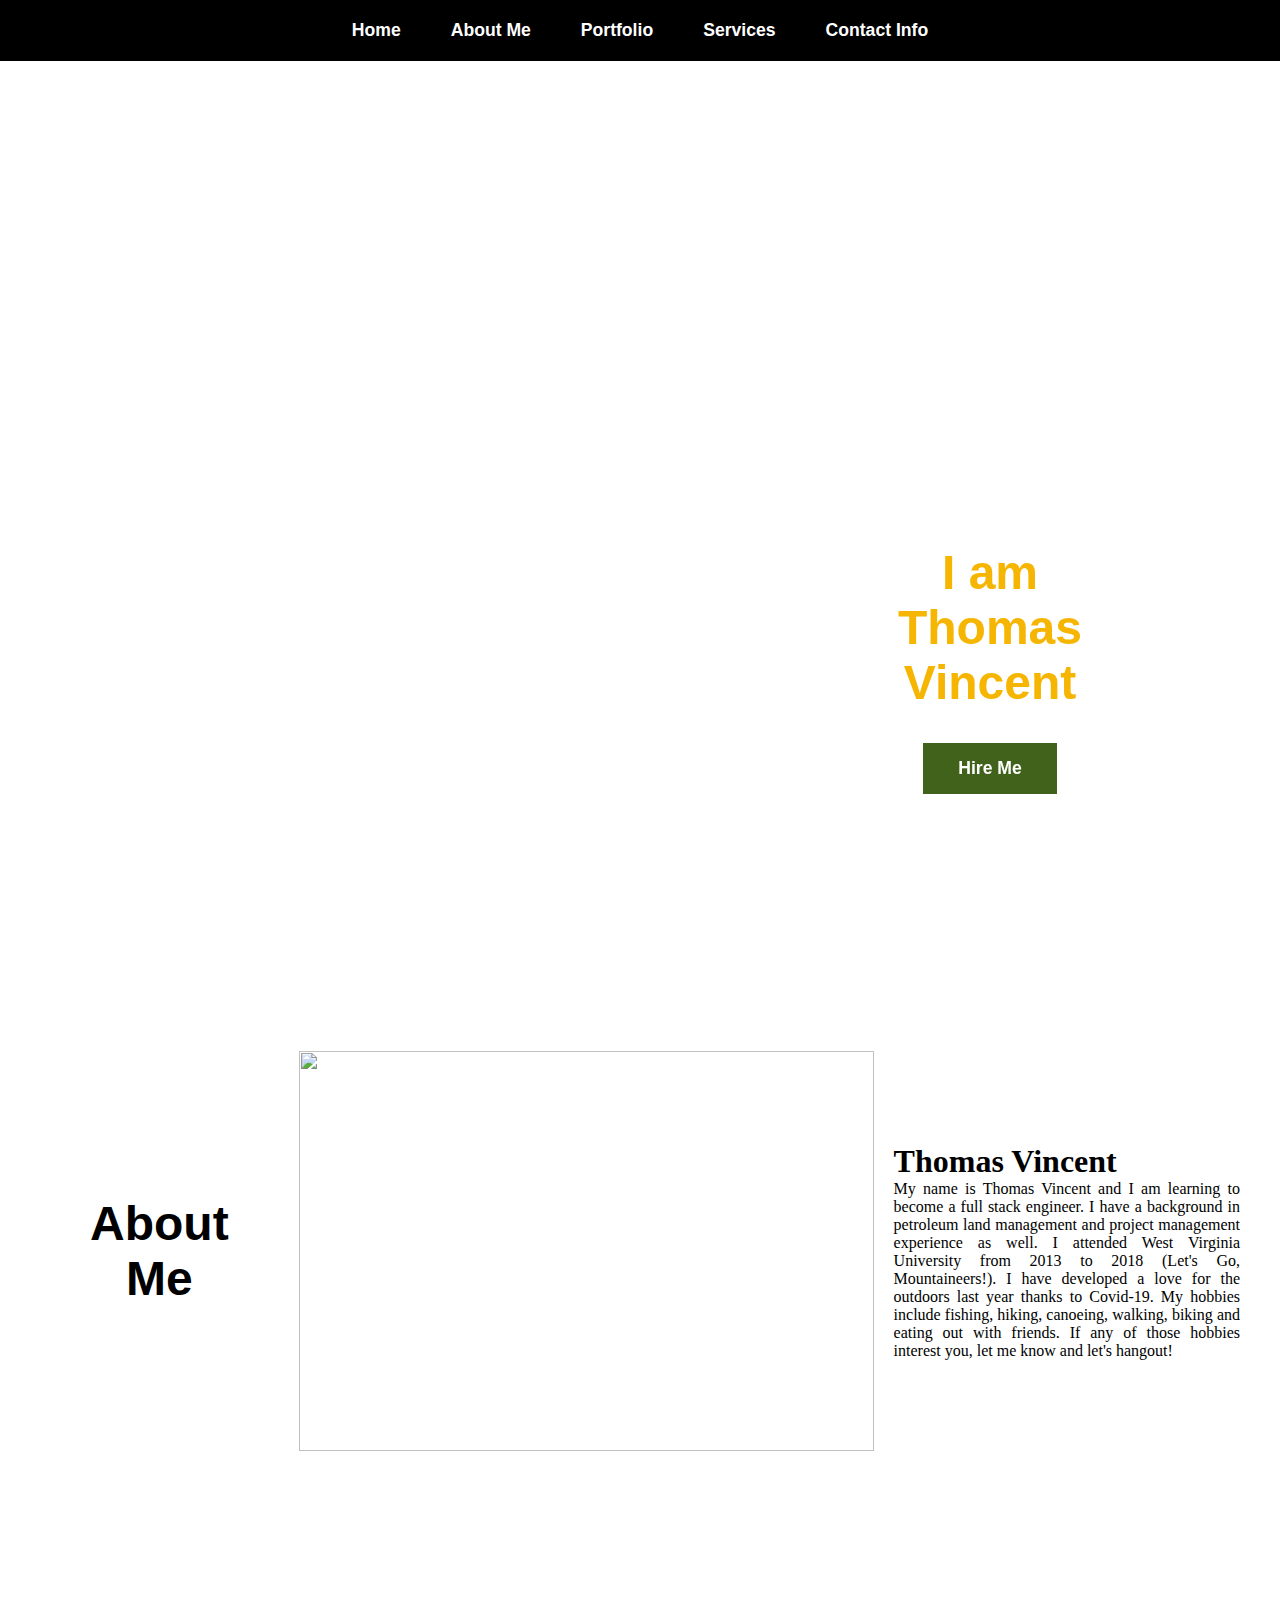
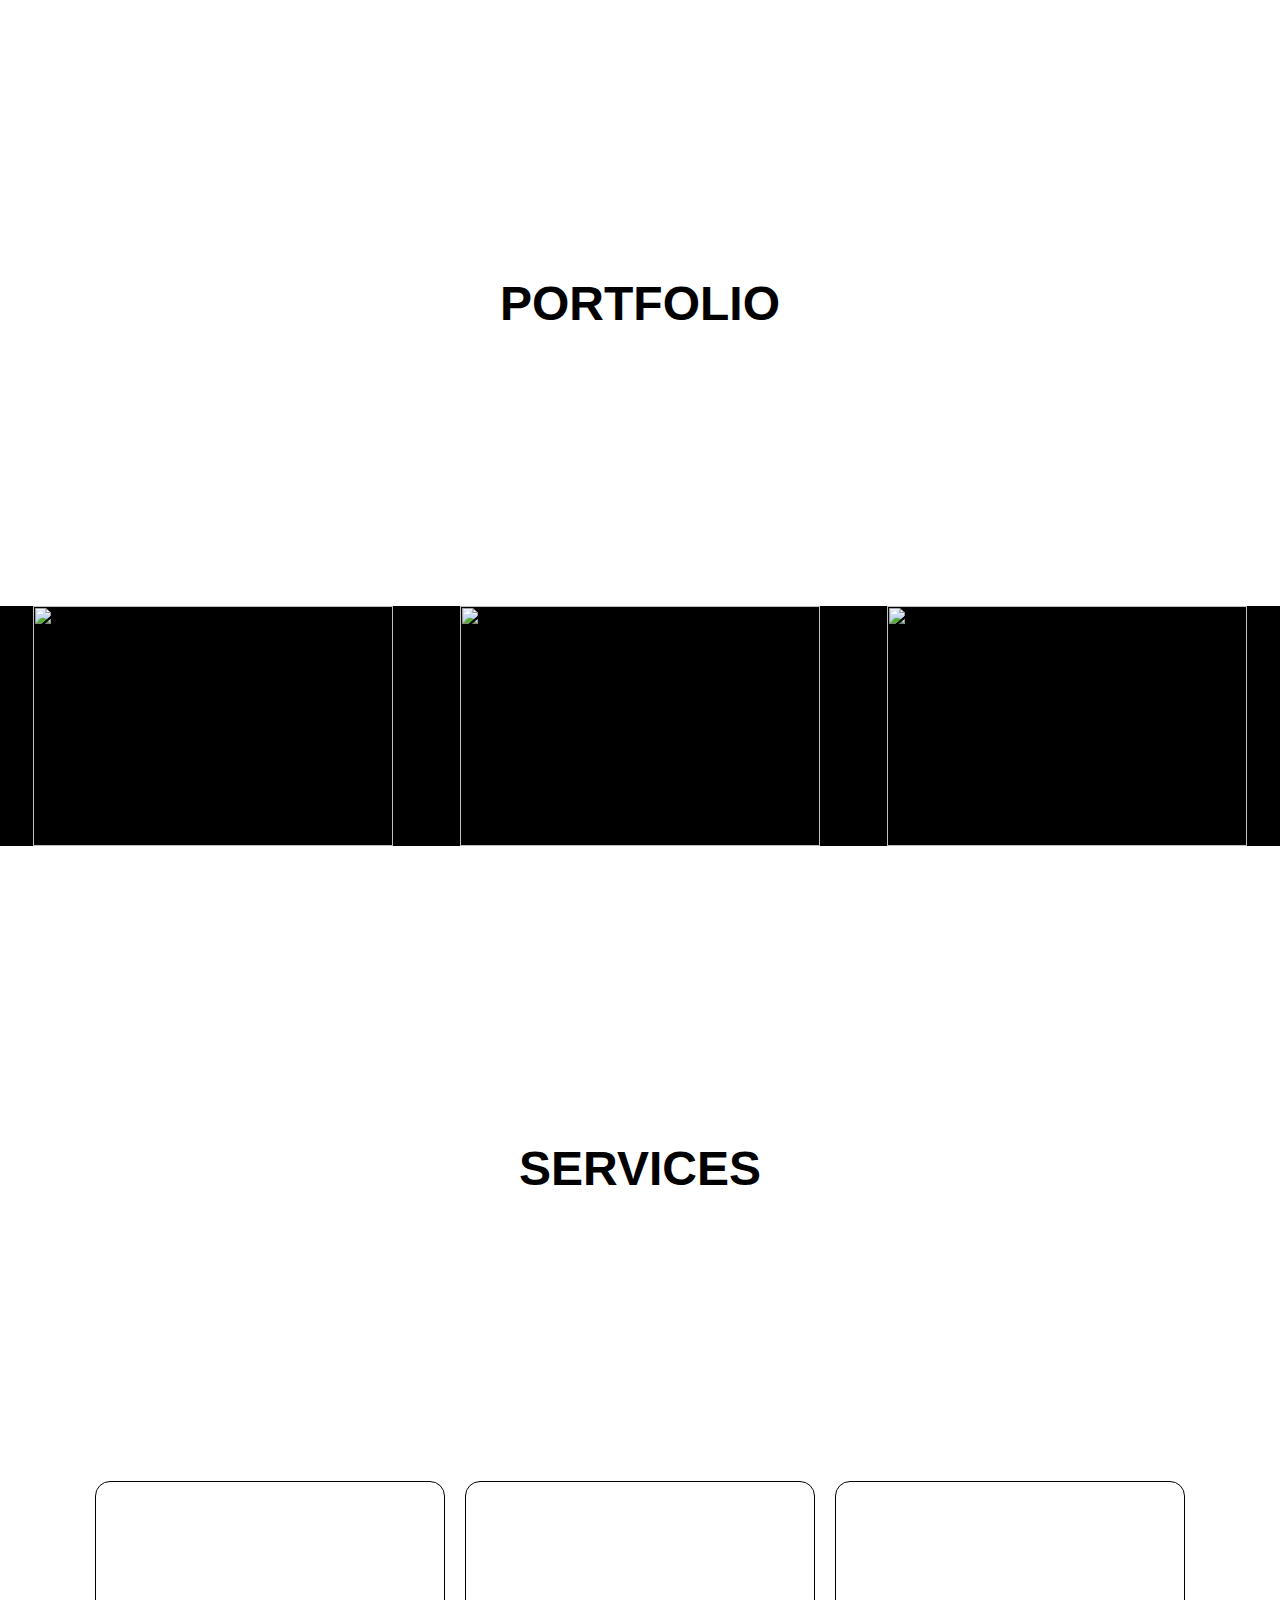
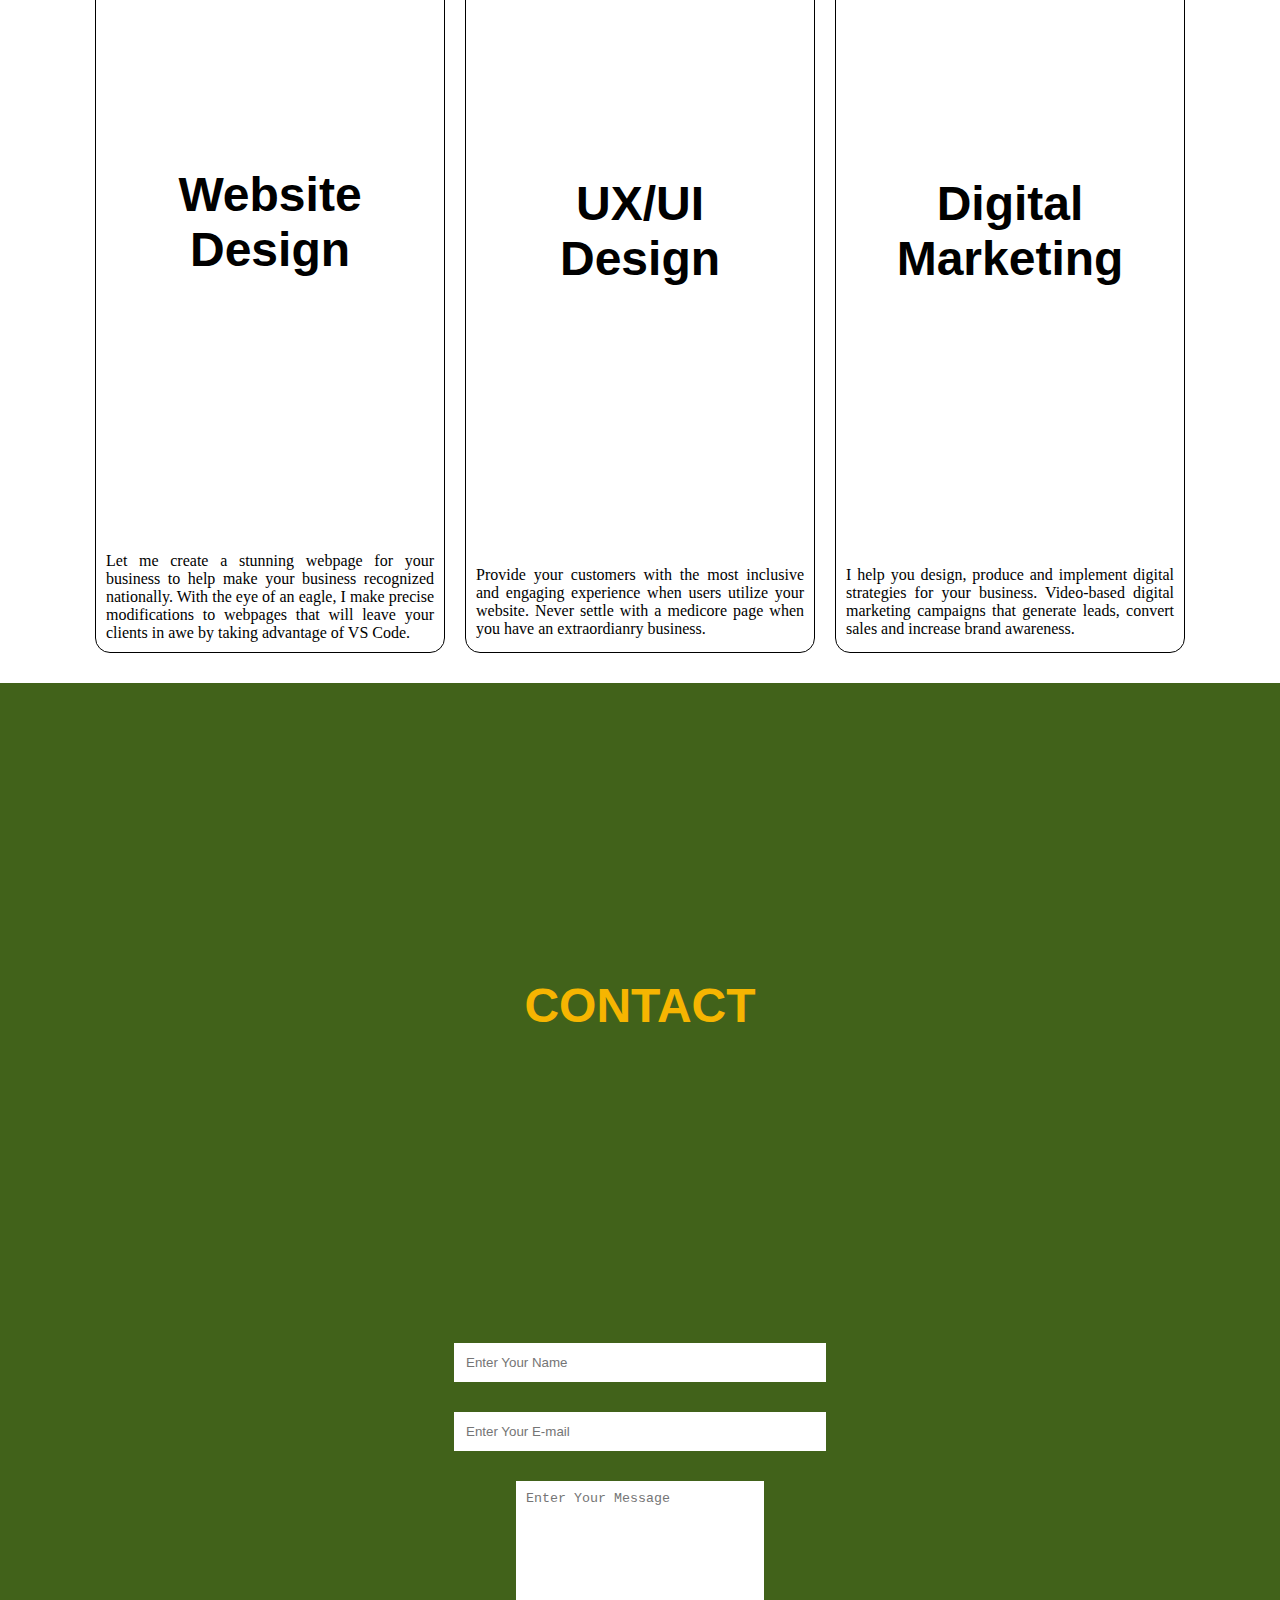
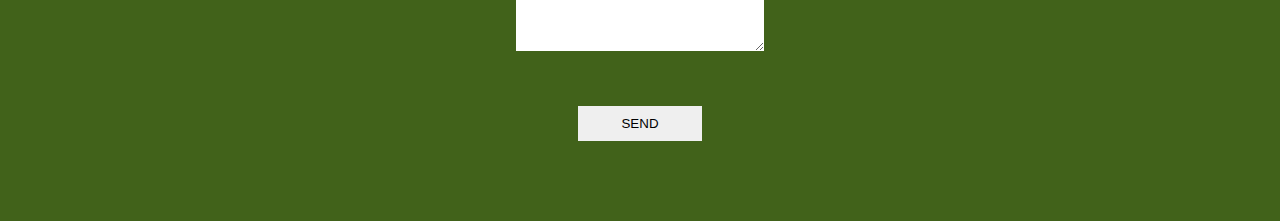
==== index.html @ a46ca479 "Fixing file structure" ====
<!DOCTYPE html>
<html lang="en">
<head>
    <meta charset="UTF-8">
    <meta name="viewport" content="width=device-width, initial-scale=1.0">
    <title>Thomas Vincent's Portfolio</title>
    <link rel="stylesheet" href="style.css">
    <link rel="stylesheet" media="screen and (max-width:800px)" href="tablet.css">
    <link rel="stylesheet" media="screen and (max-width: 530px)" href="phone.css">
</head>
<body>
        <nav class="navbar">
            <ul>
                <li><a href="#home">Home</a></li>
                <li><a href="#about">About Me</a></li>
                <li><a href="#Portfolio">Portfolio</a></li>
                <li><a href="#services">Services</a></li>
                <li><a href="#contact">Contact Info</a></li>
            </ul>
        </nav>

        <section id="home">
            <div class="main">
                <h1 class="headings">I am <br> Thomas <br> Vincent</h1>
                <button class="btn"> 
                    Hire Me
                </button> </section>
        <section id="about">
            <div id="pic">
                <h1 class="headings">About Me</h1>
                <img src="C:/users/tvinc/pictures/HeadShot.jpg" alt="">
                <div id="intro">
                    <h2>Thomas Vincent</h2>
                    <p>My name is Thomas Vincent and I am learning to become a full stack engineer. I have a background in petroleum land management and project management experience as well. I attended West Virginia University from 2013 to 2018 (Let's Go, Mountaineers!). I have developed a love for the outdoors last year thanks to Covid-19. My hobbies include fishing, hiking, canoeing, walking, biking and eating out with friends. If any of those hobbies interest you, let me know and let's hangout!</p>
                </div>

        </section>

        <section id="Portfolio">
            <h1 class="headings">PORTFOLIO</h1>
            <div class="gallery">
                <img src="C:/users/tvinc/pictures/Hero.jpg" alt="">
                <img src="C:/users/tvinc/pictures/Cano.jpg" alt="">
                <img src="C:/users/tvinc/pictures/RockyMountains.jpg" alt="">

            </div>
        </section>

        <section id="services">
            <h1 class="headings">SERVICES</h1>
            <div class="row">
                <div class="box">
                    <img src="C:/users/tvinc/pictures/Service.jpg" alt="">
                    <h1 class="headings">Website Design</h1>
                    <p>Let me create a stunning webpage for your business to help make your business recognized nationally. With the eye of an eagle, I make precise modifications to webpages that will leave your clients in awe by taking advantage of VS Code.
                </div>
                <div class="box">
                    <img src="C:/users/tvinc/pictures/UI.png" alt="">
                    <h1 class="headings">UX/UI Design</h1>
                    <p>Provide your customers with the most inclusive and engaging experience when users utilize your website. Never settle with a medicore page when you have an extraordianry business.</p>
                </div>
                <div class="box">
                    <img src="C:/users/tvinc/pictures/Digital.png" alt="">
                    <h1 class="headings">Digital Marketing</h1>
                    <p>I help you design, produce and implement digital strategies for your business. Video-based digital marketing campaigns that generate leads, convert sales and increase brand awareness.</p>
                </div>
            
            </div>
        </section>

        <section id="contact">
            <h1 class="headings">CONTACT</h1>
            <form action="" class="form">
                <input type="text" name="name" class="input" placeholder="Enter Your Name">
                <input type="email" name="email" class="input" placeholder="Enter Your E-mail">
                <textarea name="msg" id="msg" cols="30" rows="10" placeholder="Enter Your Message"></textarea>
                <input type="submit" value="SEND" id="send">
            </form>
        </section>
</body>
</html>
---- style.css ----
*{
    margin: auto;
    padding: 0;
    box-sizing: border-box;
    }
html{
    scroll-behavior: smooth;
}
/* Navbar */
.navbar{
    display: flex;
    justify-content: center;
    align-items: center;
    background-color: black;
    position: sticky;
    top: 0;
}
.navbar ul{
    display: flex;
    list-style: none;
    margin: 20px 0px;
}
.navbar ul li{
    font-family: sans-serif, 'Times New Roman', Times, serif;
    font-size: 1.1rem;
    font-weight: bold;
}
.navbar ul li a{
    text-decoration: none;
    color: white;
    padding: 8px 25px;
    transition: all .5s ease;
}
.navbar ul li a:hover{
    background-color: white;
    color: black;
    box-shadow: 0 0 10px #f6b501;
}

/* Home Section */
#home{
    display: flex;
    flex-direction: column;
    background-color: black(0, 0, 0, 0.5);
    height: 840px;
    justify-content: center;
    align-items: center;
    color: #f6b501; 
}
#home::before{
    content: "";
    position: absolute;
    top: 0;
    right: 0;
    background: url(C:/users/tvinc/pictures/Freedom.jpg) no-repeat center center/cover;
    height: 900px;
    width: 100%;
    z-index: -1;
    opacity: 1;
}
.main{
    display: flex;
    flex-direction: column;
    align-items: center;
    position: absolute;
    top: 30%;
    right: 10%;
}
.headings{
    font-family: sans-serif;
    font-size: 3rem;
    text-align: center;
    margin: 275px 70px;
}
.btn{
    padding: 15px 35px;
    background-color: #41621a;
    border: 3px solid white;
    color: white;
    outline: none;
    transition: .6s ease;
    margin: -245px 0px;
    font-size: 1.1rem;
    font-weight: bold;
}
.btn:hover{
    cursor: pointer;
    background-color: white;
    color:black;
    box-shadow: 0 0 5px #f6b501, 0 0 10px #f6b501, 0 0 15px white;
   font-weight: bold;
}

/* About Section */
#about{
    display: flex;
    flex-direction: column;
    box-sizing: border-box;
    padding: 20px;
    margin-bottom: 50px;
}
#pic{
    display: flex;
}
#pic img{
    width: 575px;
    height:400px;
}
#intro{
    display: flex;
    flex-direction: column;
    text-align: justify;
    padding: 20px;
}
#intro h2{
    font-size: 2rem;
    margin-bottom: 20px;
    margin: 0px
}
/* Portfolio Section */
#portfolio{
    display: flex;
    flex-direction: column;
    background-color: black;
    color: white;
    align-items: center;
    padding: 20px;
    
}
.gallery{
    display: flex;
    flex-wrap: wrap;
    justify-content: space-around;
    box-sizing: border-box;
    background-color: black;
}
.gallery img{
    width: 360px;
    height: 240px;
}

/* Services Section */
#services{
    display: flex;
    flex-direction: column;
    padding: 20px;
}
.row{
    display: flex;
    justify-content: space-around;
    flex-wrap: wrap;
    box-sizing: border-box;
}
.box{
    display: flex;
    flex-direction: column;
    width: 350px;
    height: -100px;
    border: 1px solid black;
    margin: 10px;
    align-items: center;
    text-align: justify;
    padding: 10px;
    border-radius: 15px;
    left: 20px;
    background-size: 100% 200%;
    transition: all .8s;
}
.box:hover{
    background-position: left bottom;
    color: #122c08;
    border: none;
    box-shadow: 0 0 20px #f6b501;
}
.box img{
    width: 300px;
    background-color: #122c08;
    border-radius: 100%;
}

/* Contact Section */
#contact{
    display: flex;
    flex-direction: column;
    box-sizing: border-box;
    background-color: #41621a;
    color: #f6b501;
    padding: 20px
}
.form{
    display: flex;
    flex-direction: column;
    box-sizing: border-box;
    align-items: center;
    margin: 20px 0px;
}
.input{
    padding: 12px;
    margin: 15px;
    width:30%;
    border: none;
    outline: none
}
#msg{
    width: 20%;
    padding: 10px;
    margin: 15px;
    border: none;
    outline: none;
}
#send{
    padding: 10px;
    width: 10%;
    margin: 40px;
    border: none;
    outline: none;
}
#send:hover{
    cursor: pointer;
    box-shadow: 0 0 10px #f6b501;
}
---- tablet.css ----
/* Navbar */
.navbar ul{
    flex-wrap: wrap;
    justify-content: center;
}
/* Headings */
.heading{
    font-size: 2.5 rem;
}
/* About */
#pic{
    flex-direction: column;
    align-items: center;
    }
#pic img{
    width: 475px;
    height: 300px;
}
#intro h2{
    text-align: center;
    padding: 10px;
}

/* Contact */
.input{
    width: 60%;
}
#msg{
    width: 55%
}
#send{
    width: 20%;
}
---- phone.css ----
/* Home */
#home{
    height: 820px;
}
.headings{
    font-size: 1.7rem;
}

/* About */
#pic img{
    width: 300px;
    height: 175px;
}
#intro h2{
    font-size: 1.5rem;
}

/* Portfolio */
.gallery img{
    width: 250px;
    height: 150px;
    margin: 10px;
}

/* Contact */
.input{
    width: 80%;
}
#msg{
    width: 70%;
}
#send{
    width: 20%;
}
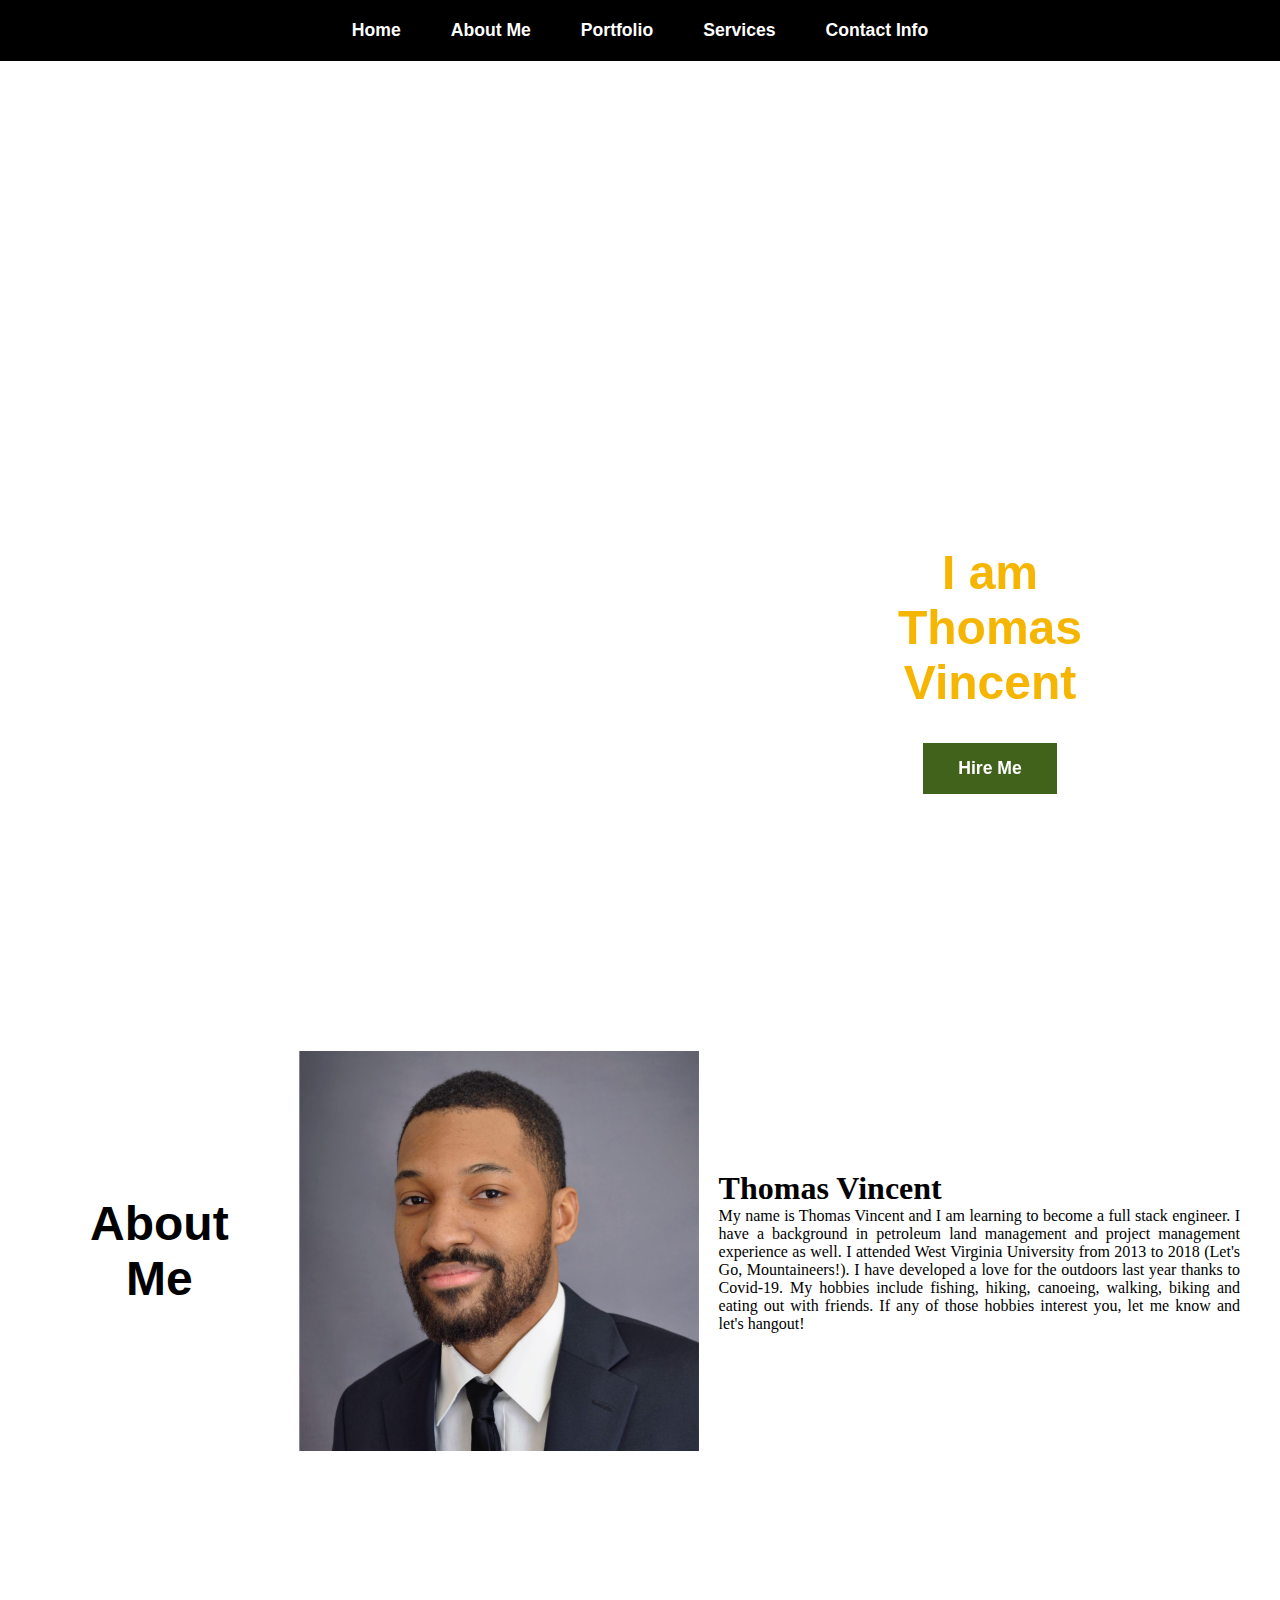
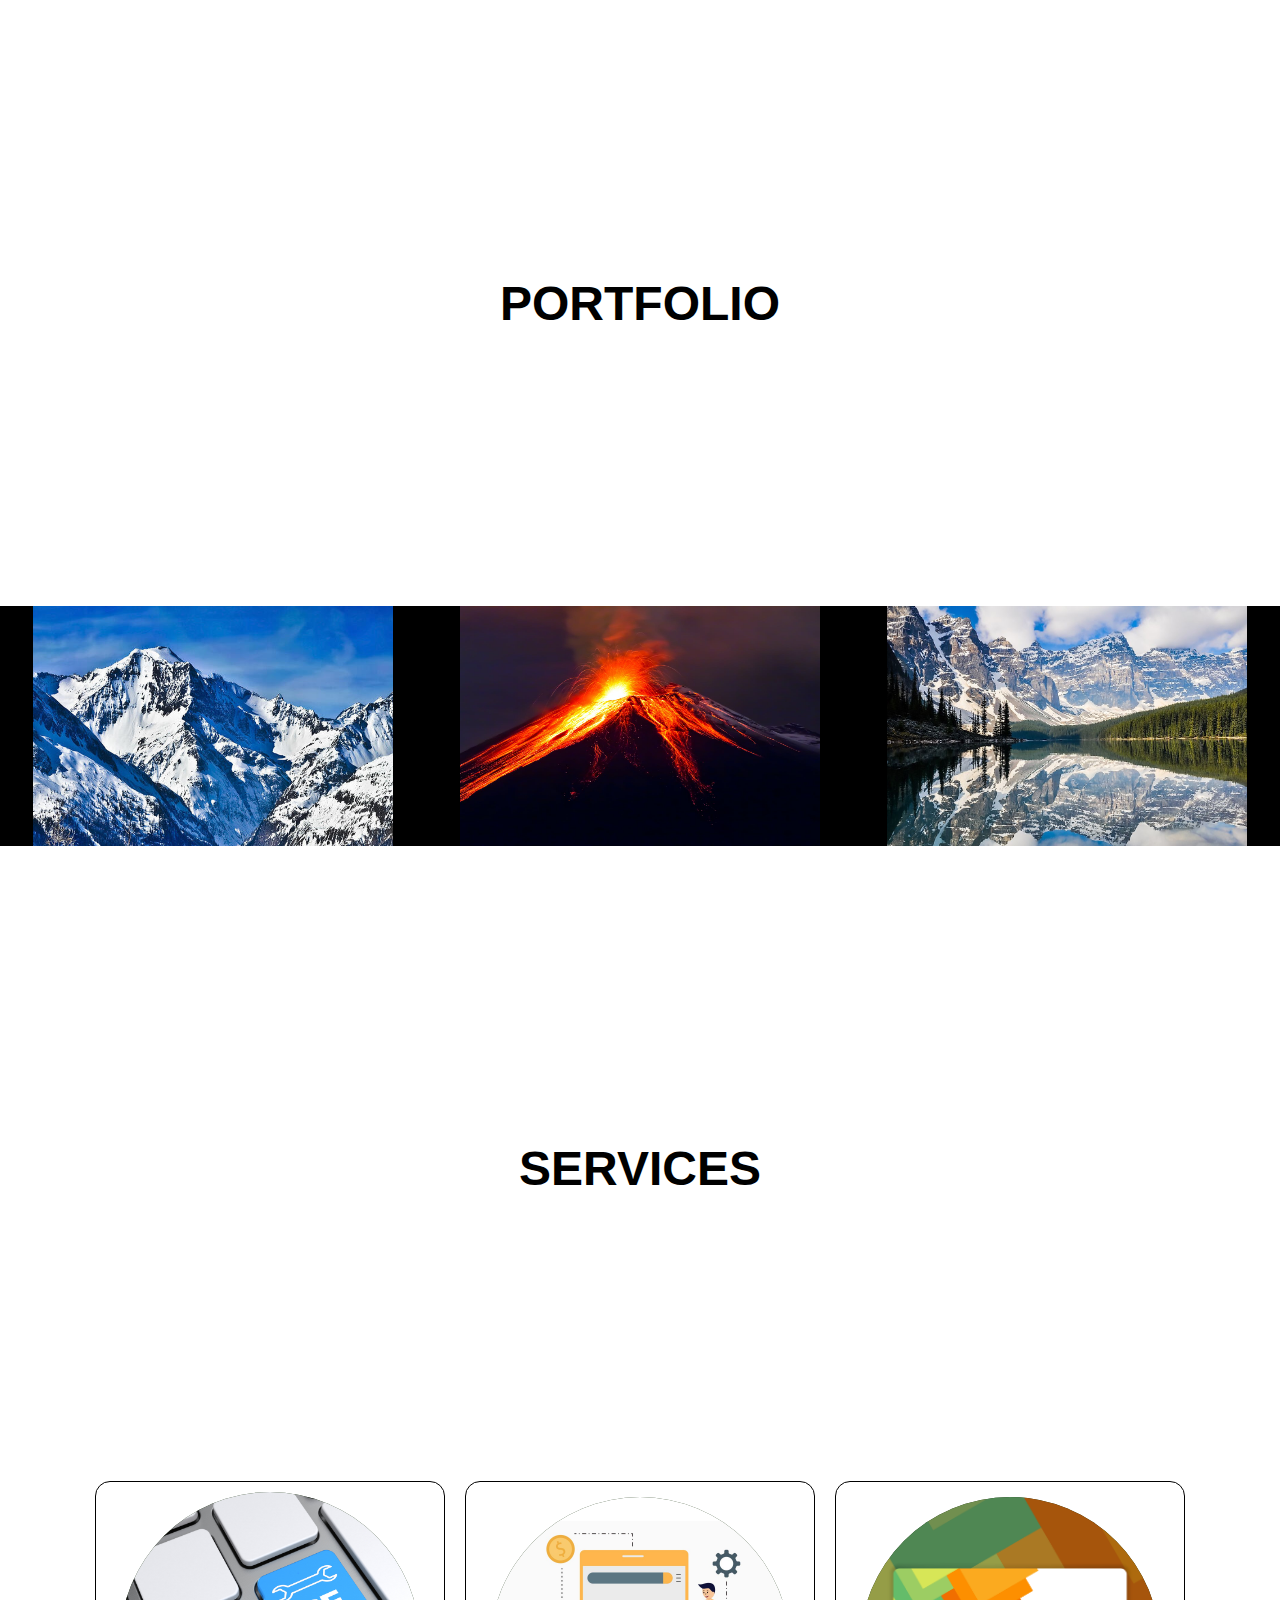
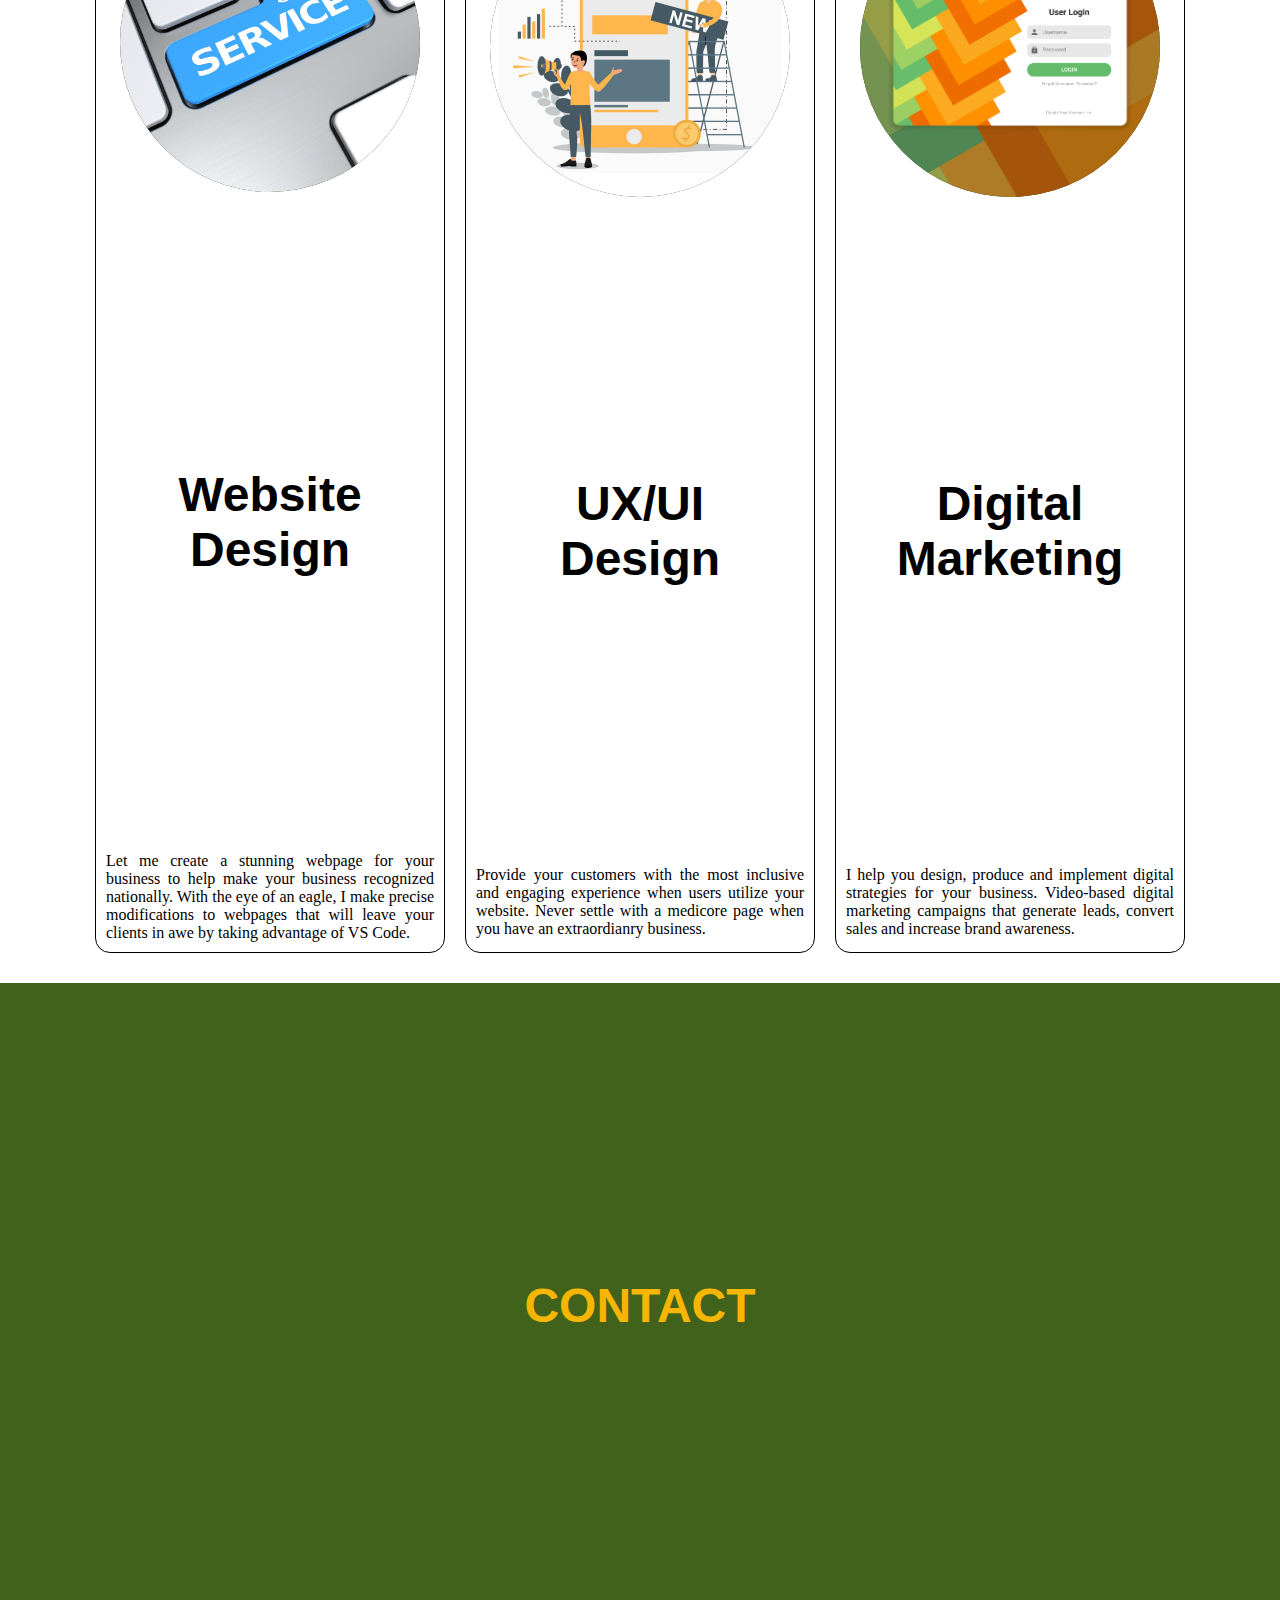
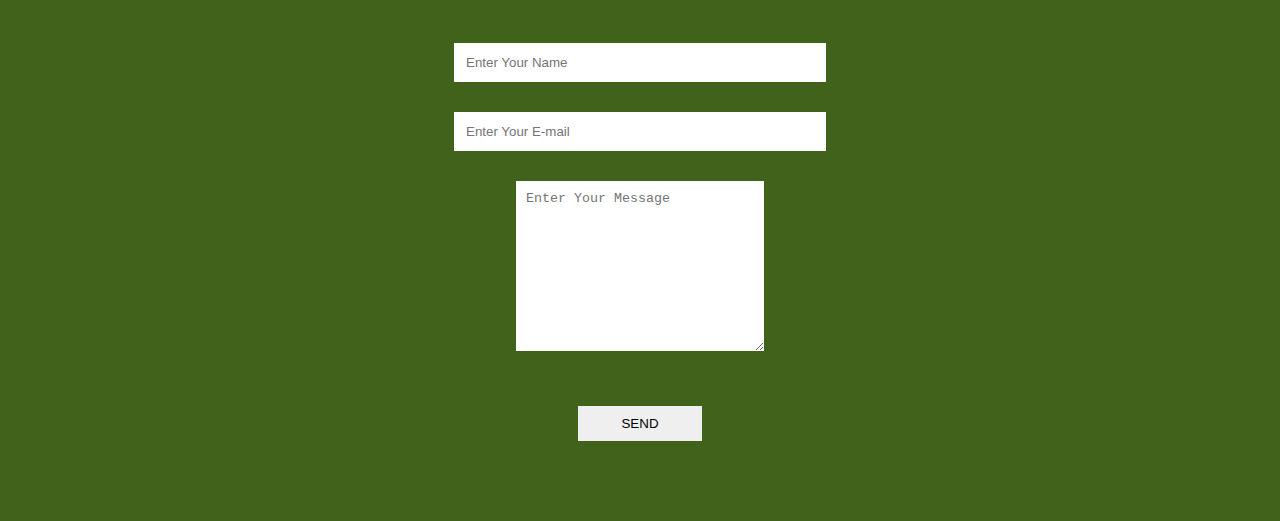
==== commit d80e3d13: "Picture Update" ====
--- a/index.html
+++ b/index.html
@@ -1,5 +1,4 @@
 <!DOCTYPE html>
-<html lang="en">
 <head>
     <meta charset="UTF-8">
     <meta name="viewport" content="width=device-width, initial-scale=1.0">
@@ -28,7 +27,7 @@
         <section id="about">
             <div id="pic">
                 <h1 class="headings">About Me</h1>
-                <img src="C:/users/tvinc/pictures/HeadShot.jpg" alt="">
+                <img src="images/HeadShot.jpg" alt="">
                 <div id="intro">
                     <h2>Thomas Vincent</h2>
                     <p>My name is Thomas Vincent and I am learning to become a full stack engineer. I have a background in petroleum land management and project management experience as well. I attended West Virginia University from 2013 to 2018 (Let's Go, Mountaineers!). I have developed a love for the outdoors last year thanks to Covid-19. My hobbies include fishing, hiking, canoeing, walking, biking and eating out with friends. If any of those hobbies interest you, let me know and let's hangout!</p>
@@ -39,9 +38,9 @@
         <section id="Portfolio">
             <h1 class="headings">PORTFOLIO</h1>
             <div class="gallery">
-                <img src="C:/users/tvinc/pictures/Hero.jpg" alt="">
-                <img src="C:/users/tvinc/pictures/Cano.jpg" alt="">
-                <img src="C:/users/tvinc/pictures/RockyMountains.jpg" alt="">
+                <img src="images/Hero.jpg" alt="">
+                <img src="images/Cano.jpg" alt="">
+                <img src="images/RockyMountains.jpg" alt="">
 
             </div>
         </section>
@@ -50,17 +49,17 @@
             <h1 class="headings">SERVICES</h1>
             <div class="row">
                 <div class="box">
-                    <img src="C:/users/tvinc/pictures/Service.jpg" alt="">
+                    <img src="images/Service.jpg" alt="">
                     <h1 class="headings">Website Design</h1>
                     <p>Let me create a stunning webpage for your business to help make your business recognized nationally. With the eye of an eagle, I make precise modifications to webpages that will leave your clients in awe by taking advantage of VS Code.
                 </div>
                 <div class="box">
-                    <img src="C:/users/tvinc/pictures/UI.png" alt="">
+                    <img src="images/UI.png" alt="">
                     <h1 class="headings">UX/UI Design</h1>
                     <p>Provide your customers with the most inclusive and engaging experience when users utilize your website. Never settle with a medicore page when you have an extraordianry business.</p>
                 </div>
                 <div class="box">
-                    <img src="C:/users/tvinc/pictures/Digital.png" alt="">
+                    <img src="images/Digital.png" alt="">
                     <h1 class="headings">Digital Marketing</h1>
                     <p>I help you design, produce and implement digital strategies for your business. Video-based digital marketing campaigns that generate leads, convert sales and increase brand awareness.</p>
                 </div>
